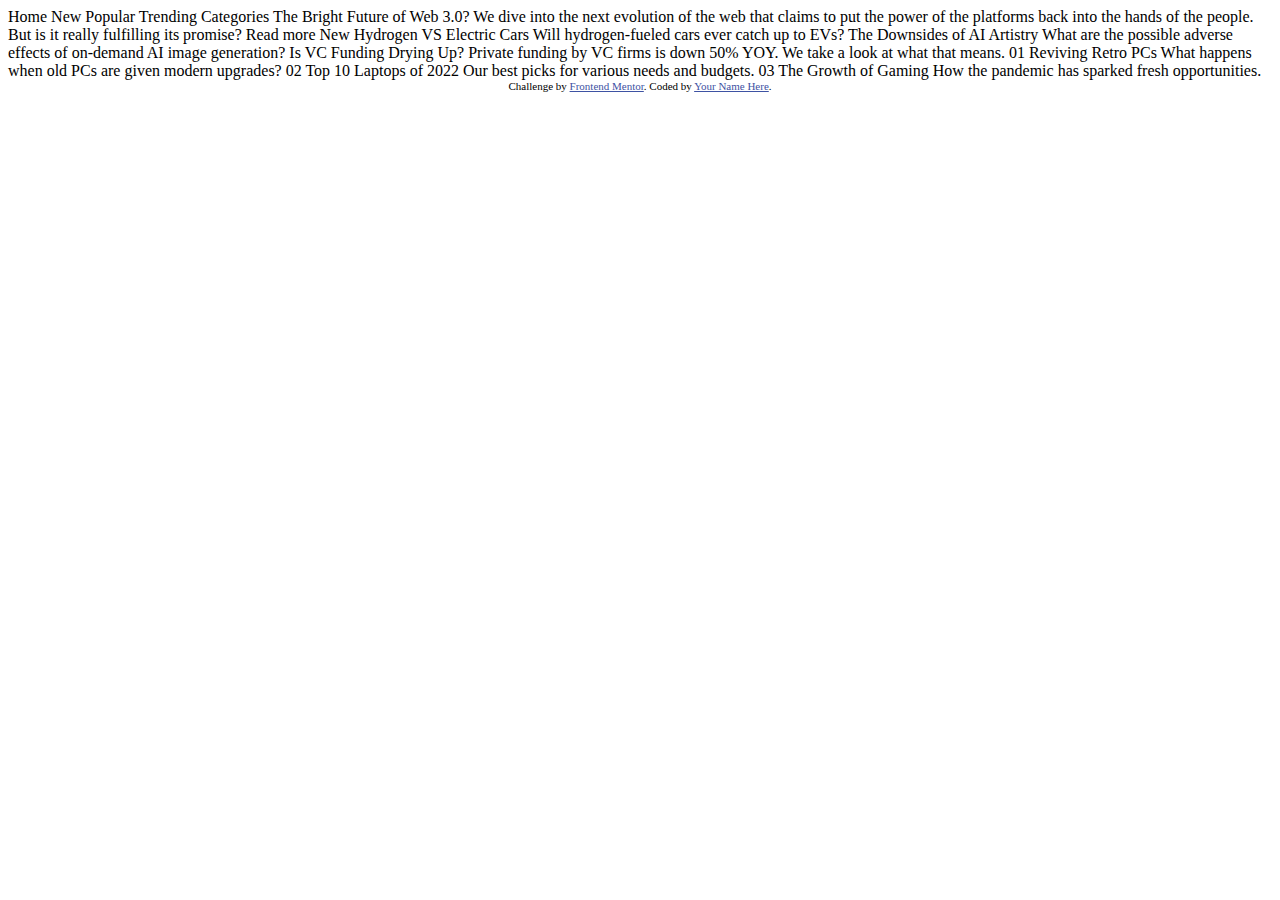
==== news-homepage-main/index.html @ de338fe4 "Create: 프로젝트 초기 파일 생성" ====
<!DOCTYPE html>
<html lang="en">
<head>
  <meta charset="UTF-8">
  <meta name="viewport" content="width=device-width, initial-scale=1.0"> <!-- displays site properly based on user's device -->

  <link rel="icon" type="image/png" sizes="32x32" href="./assets/images/favicon-32x32.png">
  
  <title>Frontend Mentor | News homepage</title>

  <!-- Feel free to remove these styles or customise in your own stylesheet 👍 -->
  <style>
    .attribution { font-size: 11px; text-align: center; }
    .attribution a { color: hsl(228, 45%, 44%); }
  </style>
</head>
<body>

  Home
  New
  Popular
  Trending
  Categories

  The Bright Future of Web 3.0?

  We dive into the next evolution of the web that claims to put the power of the platforms back into the hands of the people. 
  But is it really fulfilling its promise?

  Read more

  New 

  Hydrogen VS Electric Cars
  Will hydrogen-fueled cars ever catch up to EVs?

  The Downsides of AI Artistry
  What are the possible adverse effects of on-demand AI image generation?

  Is VC Funding Drying Up?
  Private funding by VC firms is down 50% YOY. We take a look at what that means.

  01
  Reviving Retro PCs
  What happens when old PCs are given modern upgrades?

  02
  Top 10 Laptops of 2022
  Our best picks for various needs and budgets.

  03
  The Growth of Gaming
  How the pandemic has sparked fresh opportunities.
  
  <div class="attribution">
    Challenge by <a href="https://www.frontendmentor.io?ref=challenge" target="_blank">Frontend Mentor</a>. 
    Coded by <a href="#">Your Name Here</a>.
  </div>
</body>
</html>
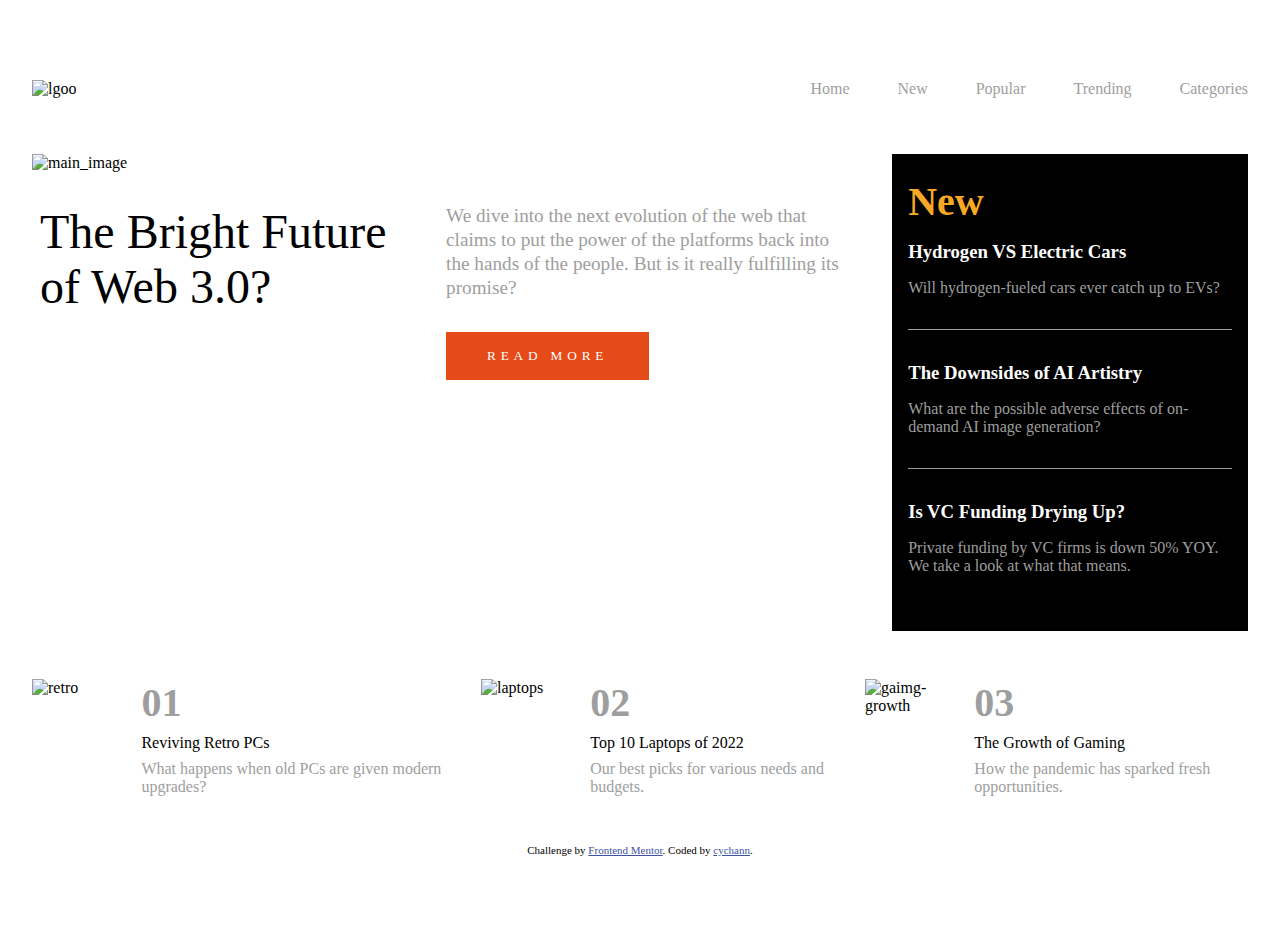
==== commit 47fd514b: "Feat: news-homepage 완성" ====
--- a/news-homepage-main/index.html
+++ b/news-homepage-main/index.html
@@ -1,60 +1,143 @@
 <!DOCTYPE html>
 <html lang="en">
-<head>
-  <meta charset="UTF-8">
-  <meta name="viewport" content="width=device-width, initial-scale=1.0"> <!-- displays site properly based on user's device -->
+  <head>
+    <meta charset="UTF-8" />
+    <meta name="viewport" content="width=device-width, initial-scale=1.0" />
+    <link
+      rel="icon"
+      type="image/png"
+      sizes="32x32"
+      href="./assets/images/favicon-32x32.png"
+    />
 
-  <link rel="icon" type="image/png" sizes="32x32" href="./assets/images/favicon-32x32.png">
-  
-  <title>Frontend Mentor | News homepage</title>
+    <link rel="stylesheet" href="style.css" />
+    <link rel="stylesheet" href="font.css" />
 
-  <!-- Feel free to remove these styles or customise in your own stylesheet 👍 -->
-  <style>
-    .attribution { font-size: 11px; text-align: center; }
-    .attribution a { color: hsl(228, 45%, 44%); }
-  </style>
-</head>
-<body>
+    <title>Frontend Mentor | News homepage</title>
+  </head>
+  <body>
+    <div class="wrapper">
+      <header class="header">
+        <img src="/assets/images/logo.svg" alt="lgoo" />
+        <img
+          class="menu_icon active"
+          src="/assets/images/icon-menu.svg"
+          alt="menu"
+        />
+        <ul class="header_menu">
+          <img
+            class="menu_close_icon"
+            src="/assets/images/icon-menu-close.svg"
+            alt=""
+          />
+          <li class="first_menu">Home</li>
+          <li>New</li>
+          <li>Popular</li>
+          <li>Trending</li>
+          <li>Categories</li>
+        </ul>
+      </header>
 
-  Home
-  New
-  Popular
-  Trending
-  Categories
+      <section class="main">
+        <article class="main_left">
+          <img
+            class="main_image"
+            src="/assets/images/image-web-3-desktop.jpg"
+            alt="main_image"
+          />
+          <div class="main_news_intro">
+            <p class="main_news_title">The Bright Future of Web 3.0?</p>
+            <div class="main_news_desc">
+              <p class="main_news_content">
+                We dive into the next evolution of the web that claims to put
+                the power of the platforms back into the hands of the people.
+                But is it really fulfilling its promise?
+              </p>
+              <button class="main_news_button">READ MORE</button>
+            </div>
+          </div>
+        </article>
+        <article class="main_rigth">
+          <h1 class="news_new">New</h1>
+          <ul class="news_lists">
+            <li class="news_list">
+              <h3 class="news_title">Hydrogen VS Electric Cars</h3>
+              <p class="news_content">
+                Will hydrogen-fueled cars ever catch up to EVs?
+              </p>
+            </li>
+            <li class="news_list">
+              <h3 class="news_title">The Downsides of AI Artistry</h3>
+              <p class="news_content">
+                What are the possible adverse effects of on-demand AI image
+                generation?
+              </p>
+            </li>
+            <li class="news_list">
+              <h3 class="news_title">Is VC Funding Drying Up?</h3>
+              <p class="news_content">
+                Private funding by VC firms is down 50% YOY. We take a look at
+                what that means.
+              </p>
+            </li>
+          </ul>
+        </article>
+      </section>
 
-  The Bright Future of Web 3.0?
+      <section class="news_rank">
+        <ul class="news_rank_lists">
+          <li class="news_rank_list">
+            <img
+              class="news_rank_image"
+              src="/assets/images/image-retro-pcs.jpg"
+              alt="retro"
+            />
+            <div class="news_rank_desc">
+              <h3 class="news_rank_num">01</h3>
+              <p class="news_rank_title">Reviving Retro PCs</p>
+              <p class="news_rank_content">
+                What happens when old PCs are given modern upgrades?
+              </p>
+            </div>
+          </li>
+          <li class="news_rank_list">
+            <img
+              class="news_rank_image"
+              src="/assets/images/image-top-laptops.jpg"
+              alt="laptops"
+            />
+            <div class="news_rank_desc">
+              <h3 class="news_rank_num">02</h3>
+              <p class="news_rank_title">Top 10 Laptops of 2022</p>
+              <p class="news_rank_content">
+                Our best picks for various needs and budgets.
+              </p>
+            </div>
+          </li>
+          <li class="news_rank_list">
+            <img
+              class="news_rank_image"
+              src="/assets/images/image-gaming-growth.jpg"
+              alt="gaimg-growth"
+            />
+            <div class="news_rank_desc">
+              <h3 class="news_rank_num">03</h3>
+              <p class="news_rank_title">The Growth of Gaming</p>
+              <p class="news_rank_content">
+                How the pandemic has sparked fresh opportunities.
+              </p>
+            </div>
+          </li>
+        </ul>
+      </section>
 
-  We dive into the next evolution of the web that claims to put the power of the platforms back into the hands of the people. 
-  But is it really fulfilling its promise?
-
-  Read more
-
-  New 
-
-  Hydrogen VS Electric Cars
-  Will hydrogen-fueled cars ever catch up to EVs?
-
-  The Downsides of AI Artistry
-  What are the possible adverse effects of on-demand AI image generation?
-
-  Is VC Funding Drying Up?
-  Private funding by VC firms is down 50% YOY. We take a look at what that means.
-
-  01
-  Reviving Retro PCs
-  What happens when old PCs are given modern upgrades?
-
-  02
-  Top 10 Laptops of 2022
-  Our best picks for various needs and budgets.
-
-  03
-  The Growth of Gaming
-  How the pandemic has sparked fresh opportunities.
-  
-  <div class="attribution">
-    Challenge by <a href="https://www.frontendmentor.io?ref=challenge" target="_blank">Frontend Mentor</a>. 
-    Coded by <a href="#">Your Name Here</a>.
-  </div>
-</body>
+      <div class="attribution">
+        Challenge by
+        <a href="https://www.frontendmentor.io?ref=challenge" target="_blank"
+          >Frontend Mentor</a
+        >. Coded by <a href="https://github.com/cychann">cychann</a>.
+      </div>
+    </div>
+    <script type="text/javascript" src="main.js"></script>
+  </body>
 </html>
--- a/news-homepage-main/style.css
+++ b/news-homepage-main/style.css
@@ -0,0 +1,290 @@
+:root {
+  --color-black: #000;
+  --color-white: #fff;
+  --color-grey: #9e9e9e;
+  --color-deep-orange: #e64a19;
+  --color-deep-yellow: #f9a825;
+}
+
+* {
+  box-sizing: border-box;
+  padding: 0;
+  margin: 0;
+}
+
+html,
+body {
+  width: 100%;
+  font-family: inter-regular;
+}
+
+li {
+  list-style: none;
+}
+
+.wrapper {
+  padding: 5rem 2rem;
+  width: 100%;
+  max-width: 1280px;
+  margin: auto;
+  position: relative;
+}
+
+.header {
+  width: 100%;
+  display: flex;
+  justify-content: space-between;
+  margin-bottom: 3.5rem;
+}
+
+.menu_icon {
+  display: none;
+  cursor: pointer;
+}
+
+.menu_close_icon {
+  display: none;
+  cursor: pointer;
+}
+
+.header_menu {
+  display: flex;
+  z-index: 2;
+}
+
+.header_menu > li {
+  font-family: inter-regular;
+  margin-left: 3rem;
+  color: var(--color-grey);
+  cursor: pointer;
+}
+
+.header_menu > li:hover {
+  color: var(--color-deep-orange);
+}
+
+.toggle_menu {
+  display: flex;
+  flex-direction: column;
+}
+
+@media (max-width: 764px) {
+  .menu_icon {
+    display: none;
+  }
+
+  .menu_icon.active {
+    display: block;
+  }
+
+  .menu_close_icon {
+    display: none;
+  }
+
+  .menu_close_icon.active {
+    display: block;
+    float: right;
+    margin-bottom: 5rem;
+    padding: 1rem;
+  }
+  .first_menu {
+    margin-top: 5rem;
+  }
+  .header_menu {
+    display: none;
+    position: absolute;
+    height: 100%;
+    top: 0;
+    right: 0;
+    background-color: var(--color-white);
+    z-index: 100;
+  }
+
+  .header_menu.active {
+    display: block;
+  }
+
+  .header_menu.active > li {
+    margin-bottom: 2rem;
+    justify-content: flex-start;
+    width: 12rem;
+  }
+
+  .header_menu.active > li:first-child {
+    margin-top: 5rem;
+  }
+
+  .header_menu > li {
+    width: 100%;
+  }
+
+  .menu_icon.active {
+    display: block;
+  }
+}
+
+.main {
+  display: flex;
+  width: 100%;
+  margin-bottom: 3rem;
+}
+
+@media (max-width: 1024px) {
+  .main {
+    flex-direction: column;
+  }
+}
+
+.main_left {
+  flex-basis: 70%;
+  margin-right: 2rem;
+}
+
+@media (max-width: 1024px) {
+  .main_left {
+    flex-basis: 0;
+    margin-right: 0;
+  }
+}
+
+.main_image {
+  width: 100%;
+}
+
+.main_news_intro {
+  display: flex;
+  padding: 2rem 0.5rem;
+}
+
+@media (max-width: 1024px) {
+  .main_news_intro {
+    display: block;
+  }
+}
+
+.main_news_title {
+  font-size: 3rem;
+  font-family: inter-extraBold;
+  flex-basis: 50%;
+  padding-right: 3rem;
+}
+
+.main_news_desc {
+  flex-basis: 50%;
+  display: flex;
+  flex-direction: column;
+}
+
+.main_news_content {
+  color: var(--color-grey);
+  line-height: 1.5rem;
+  font-size: 1.2rem;
+  margin-bottom: 2rem;
+}
+
+.main_news_button {
+  width: 50%;
+  height: 3rem;
+  background-color: var(--color-deep-orange);
+  color: var(--color-white);
+  font-family: inter-bold;
+  letter-spacing: 0.3rem;
+  border: none;
+  cursor: pointer;
+}
+
+.main_news_button:hover {
+  background-color: var(--color-black);
+}
+
+.main_rigth {
+  flex-basis: 30%;
+  height: 80%;
+  background-color: var(--color-black);
+  color: var(--color-white);
+  padding: 1.5rem 1rem;
+}
+
+.news_new {
+  font-family: inter-bold;
+  font-size: 2.5rem;
+  color: var(--color-deep-yellow);
+  margin-bottom: 1rem;
+}
+
+.news_lists {
+  display: flex;
+  flex-direction: column;
+}
+
+.news_list:nth-child(-n + 2) {
+  border-bottom: 1px solid var(--color-grey);
+  margin-bottom: 2rem;
+}
+
+.news_title {
+  font-family: inter-bold;
+  margin-bottom: 1rem;
+  cursor: pointer;
+}
+
+.news_title:hover {
+  color: var(--color-deep-yellow);
+}
+
+.news_content {
+  color: var(--color-grey);
+  margin-bottom: 2rem;
+}
+
+.news_rank_lists {
+  display: flex;
+  gap: 2rem;
+}
+
+@media (max-width: 1024px) {
+  .news_rank_lists {
+    flex-direction: column;
+  }
+}
+
+.news_rank_list {
+  display: flex;
+}
+
+.news_rank_image {
+  width: 7rem;
+}
+
+.news_rank_desc {
+  padding-left: 1rem;
+}
+
+.news_rank_num {
+  font-family: inter-extraBold;
+  font-size: 2.5rem;
+  color: var(--color-grey);
+  margin-bottom: 0.5rem;
+}
+
+.news_rank_title {
+  font-family: inter-bold;
+  margin-bottom: 0.5rem;
+  cursor: pointer;
+}
+
+.news_rank_title:hover {
+  color: var(--color-deep-orange);
+}
+
+.news_rank_content {
+  color: var(--color-grey);
+}
+.attribution {
+  margin-top: 3rem;
+  font-size: 11px;
+  text-align: center;
+}
+.attribution a {
+  color: hsl(228, 45%, 44%);
+}
--- a/news-homepage-main/font.css
+++ b/news-homepage-main/font.css
@@ -0,0 +1,14 @@
+@font-face {
+  font-family: inter-bold;
+  src: url(/assets/fonts/static/Inter-Bold.ttf);
+}
+
+@font-face {
+  font-family: inter-extraBold;
+  src: url(/assets/fonts/static/Inter-ExtraBold.ttf);
+}
+
+@font-face {
+  font-family: inter-regular;
+  src: url(/assets/fonts/static/Inter-Regular.ttf);
+}
